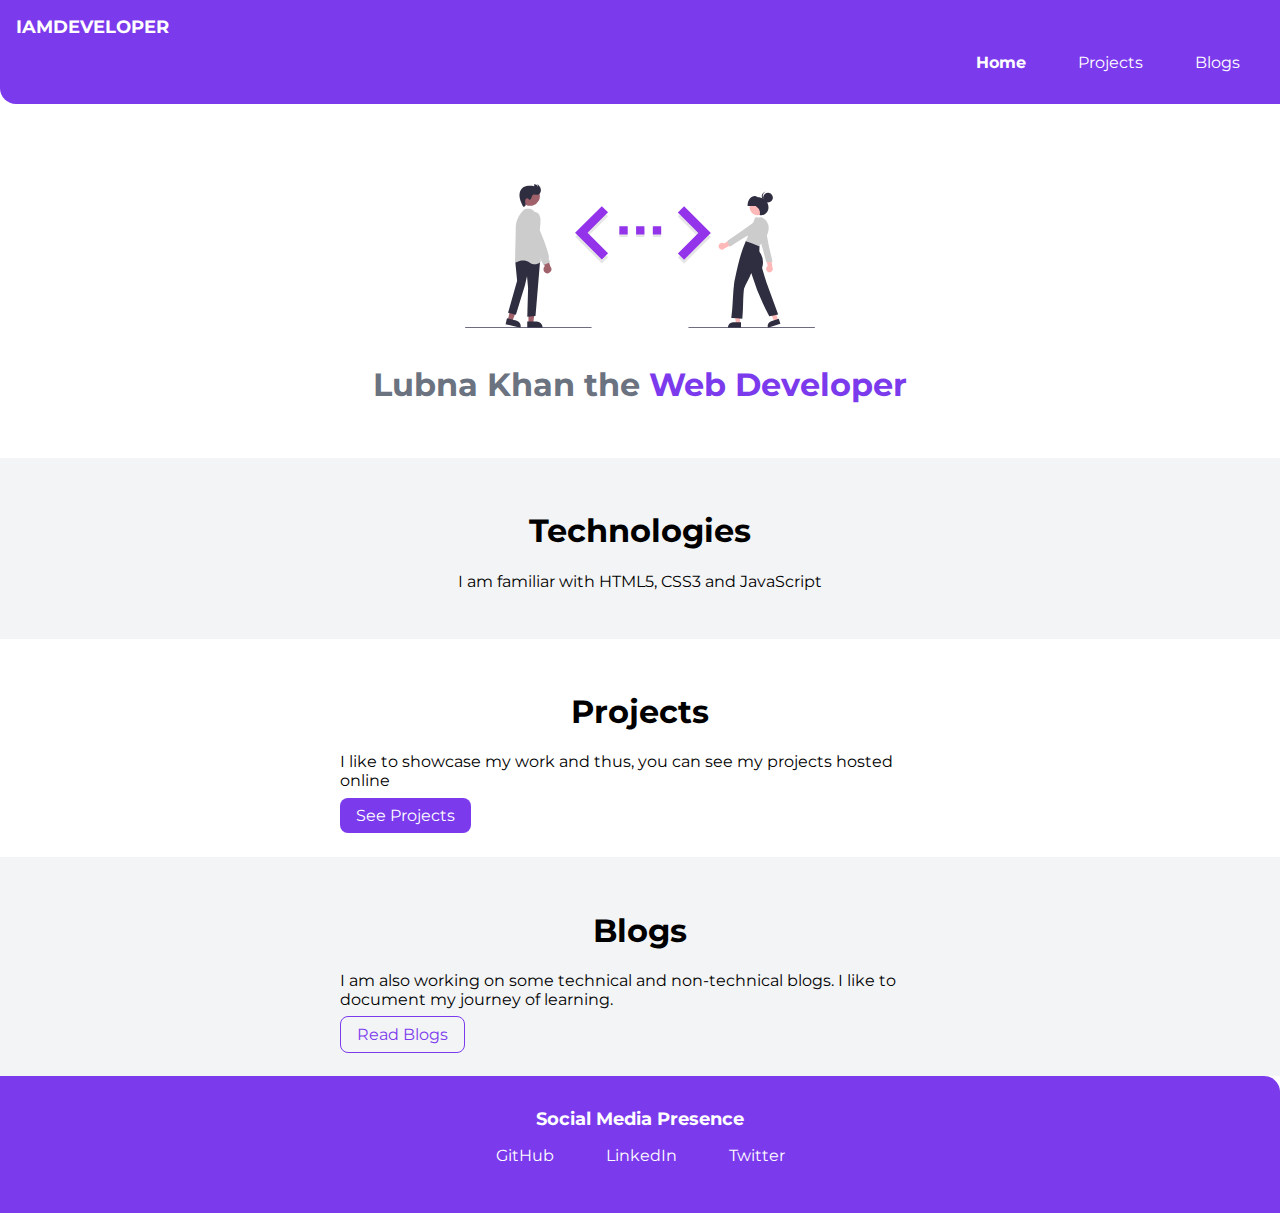
==== index.html @ e464c66d "Add files via upload" ====
<!DOCTYPE html>
<html lang="en">
<head>
  <meta charset="UTF-8">
  <meta name="viewport" content="width=device-width, initial-scale=1.0">
  <title>Home</title>
  <link href="style.css" rel="stylesheet" />
</head>
<body>
  <nav class="navigation">
    <div class="nav-brand">IAMDEVELOPER</div>
    <ul class="list-non-bullet nav-pills">
        <li class="list-item-inline">
            <a class="link link-active" href="/">Home</a>
        </li>
        <li class="list-item-inline">
            <a class="link" href="projects.html">Projects</a>
        </li>
        <li class="list-item-inline">
            <a class="link" href="/blogs.html">Blogs</a>
        </li>
    </ul>
   </nav>

   <header class="hero">
    <img class="hero-img" src="./img.svg"/>
    <h1 class="hero-heading">Lubna Khan the <span class="heading-inverted">Web Developer</span></h1>
   </header>

   <section class="section ow">
    <div class="container container-center">
    <h1>Technologies</h1>
    <p style="text-align: center;">I am familiar with HTML5, CSS3 and JavaScript</p>
    </div>
   </section>
   <section class="section">
    <div class="container container-center">
    <h1>Projects</h1>
    <p>I like to showcase my work and thus, you can see my projects hosted online</p>
    <a class="link link-primary" href="./projects.html">See Projects</a>
    </div>
   </section>
   <section class="section ow">
    <div class="container container-center">
    <h1>Blogs</h1>
    <p>I am also working on some technical and non-technical blogs. I like to document my journey of learning.</p>
    <a class="link link-secondary" href="/">Read Blogs</a>
    </div>
   </section>

   <footer class="footer">
    <div class="footer-header">Social Media Presence</div>
    <ul class="social-links list-non-bullet">
      <li class="list-item-inline"><a class="link" href="https://github.com/Khan-Lubna">GitHub</a></li>
      <li class="list-item-inline"><a class="link" href="https://linkedin.com/in/Lubna Khan">LinkedIn</a></li>
      <li class="list-item-inline"><a class="link" href="https://twitter.com/LubnaKhan_28">Twitter</a></li>
    </ul>
   </footer>
</body>
</html>
---- style.css ----
@import url('https://fonts.googleapis.com/css2?family=Montserrat:ital,wght@0,100..900;1,100..900&display=swap');

:root{
  --primary-color: #7C3AED;
  --dark-gray: #6B7280;
  --off-white:#f3f4f6;
}

body{
    font-family: "Montserrat", 
    sans-serif;
    margin: 0px;
}
hr{
  margin: 2rem 0rem;
}

/** container **/
.container{
    padding-left: 1rem;
    padding-right: 1rem;
}
.container-center{
  max-width: 600px;
  margin: auto;
}

/** Links **/
.link{
  text-decoration: none;
  padding: 0.5rem 1rem;
}
.link-primary{
  background-color: var(--primary-color);
  border-radius: 0.5rem;
  color: white;
}
.link-secondary{
  color: var(--primary-color);
  border-radius: 0.5rem;
  border: 1px solid var(--primary-color);
}

/** Lists **/
.list-non-bullet{
  list-style: none;
}
.list-item-inline{
  display: inline;
  padding: 0rem 0.5rem;
}

/** Navigation **/
.navigation{
  background-color: var(--primary-color);
  color: white;
  padding: 1rem;
  border-bottom-left-radius: 1rem;
}
.navigation .nav-brand{
  font-weight: bold;
  font-size: 1.1rem;
}
.navigation .nav-pills{
  text-align: right;
}
.navigation .link{
  color: white;
}
.navigation .link-active {
  font-weight: bold;
}

/** Header **/
.hero{
  padding: 2rem;
  padding-top: 5rem;
}
.hero .hero-img{
  max-width: 350px;
  display: block;
  margin: auto;
}
.hero .hero-heading{
  color:var(--dark-gray);
  text-align: center;
  padding-top: 1rem;
}
.hero .hero-heading .heading-inverted{
  color: var(--primary-color);
}

/** Section **/
.section{
  padding: 2rem;
}
.section h1{
  text-align: center;
}
.ow{
  background-color: var(--off-white);
}

/** Footer **/
.footer{
  background-color: var(--primary-color);
  padding: 2rem 1rem;
  text-align: center;
  color: white;
  border-top-right-radius: 1rem;
}
.footer .link{
  color: white;
}
.footer .footer-header{
  font-weight: bold;
  font-size: large;
} 
.footer ul{
  padding-inline-start: 0px;
}
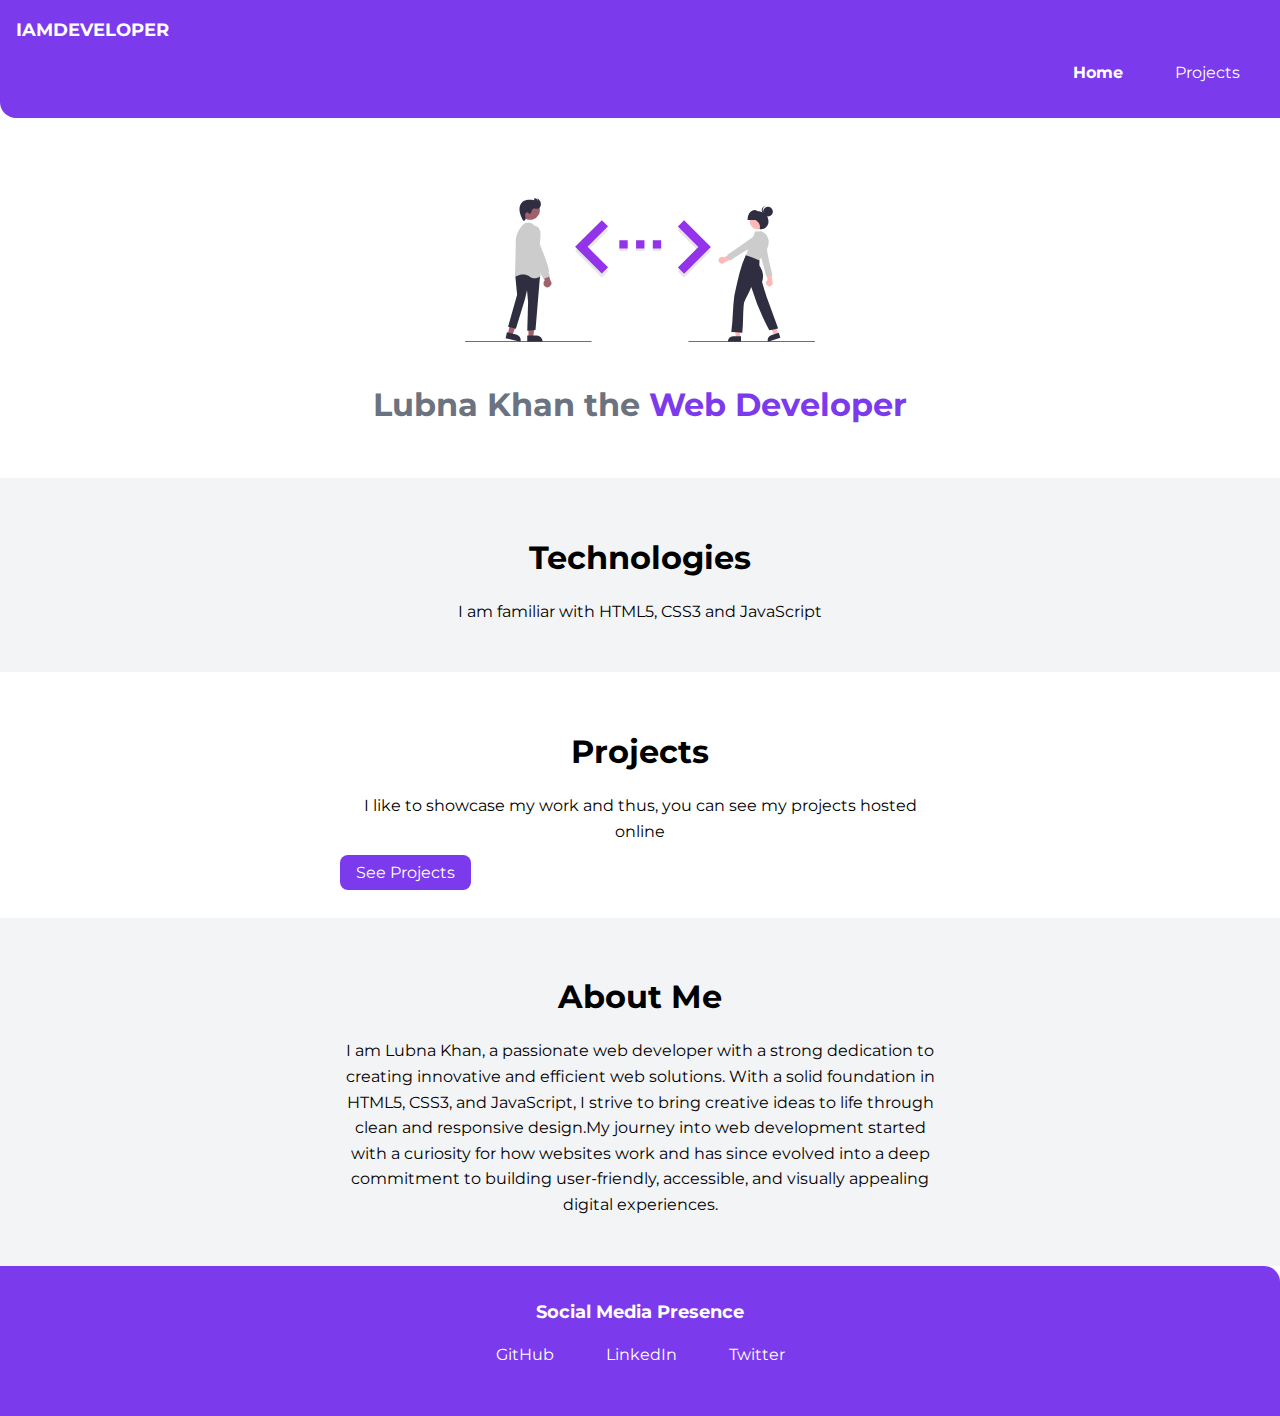
==== commit 30121b98: "Add files via upload" ====
--- a/index.html
+++ b/index.html
@@ -15,9 +15,6 @@
         </li>
         <li class="list-item-inline">
             <a class="link" href="projects.html">Projects</a>
-        </li>
-        <li class="list-item-inline">
-            <a class="link" href="/blogs.html">Blogs</a>
         </li>
     </ul>
    </nav>
@@ -42,9 +39,8 @@
    </section>
    <section class="section ow">
     <div class="container container-center">
-    <h1>Blogs</h1>
-    <p>I am also working on some technical and non-technical blogs. I like to document my journey of learning.</p>
-    <a class="link link-secondary" href="/">Read Blogs</a>
+    <h1>About Me</h1>
+    <p>I am Lubna Khan, a passionate web developer with a strong dedication to creating innovative and efficient web solutions. With a solid foundation in HTML5, CSS3, and JavaScript, I strive to bring creative ideas to life through clean and responsive design.My journey into web development started with a curiosity for how websites work and has since evolved into a deep commitment to building user-friendly, accessible, and visually appealing digital experiences.</p>
     </div>
    </section>
 
@@ -52,7 +48,7 @@
     <div class="footer-header">Social Media Presence</div>
     <ul class="social-links list-non-bullet">
       <li class="list-item-inline"><a class="link" href="https://github.com/Khan-Lubna">GitHub</a></li>
-      <li class="list-item-inline"><a class="link" href="https://linkedin.com/in/Lubna Khan">LinkedIn</a></li>
+      <li class="list-item-inline"><a class="link" href="https://www.linkedin.com/in/lubna-khan-99b9a030b?utm_source=share&utm_campaign=share_via&utm_content=profile&utm_medium=android_app">LinkedIn</a></li>
       <li class="list-item-inline"><a class="link" href="https://twitter.com/LubnaKhan_28">Twitter</a></li>
     </ul>
    </footer>
--- a/style.css
+++ b/style.css
@@ -10,6 +10,25 @@
     font-family: "Montserrat", 
     sans-serif;
     margin: 0px;
+    font-size: 16px;        /**Change **/
+    line-height: 1.6;       /**Change **/
+}
+/** Change h1, p **/
+h1 {
+  font-size: 2rem; /* Heading size */
+  margin-bottom: 1rem;
+}
+p {
+  font-size: 1rem; /* Paragraph size */
+  margin-bottom: 1rem;
+}
+small {
+  font-size: 0.8rem; 
+  margin-bottom: 1rem;
+}
+/** change container center of both h1 and p **/
+.container-center h1, .container-center p {
+  text-align: center; 
 }
 hr{
   margin: 2rem 0rem;
@@ -29,6 +48,7 @@
 .link{
   text-decoration: none;
   padding: 0.5rem 1rem;
+  font-size: 1rem;       /**change **/
 }
 .link-primary{
   background-color: var(--primary-color);
@@ -92,7 +112,7 @@
 
 /** Section **/
 .section{
-  padding: 2rem;
+  padding: 2rem 1rem;  /** change 1rem **/
 }
 .section h1{
   text-align: center;
